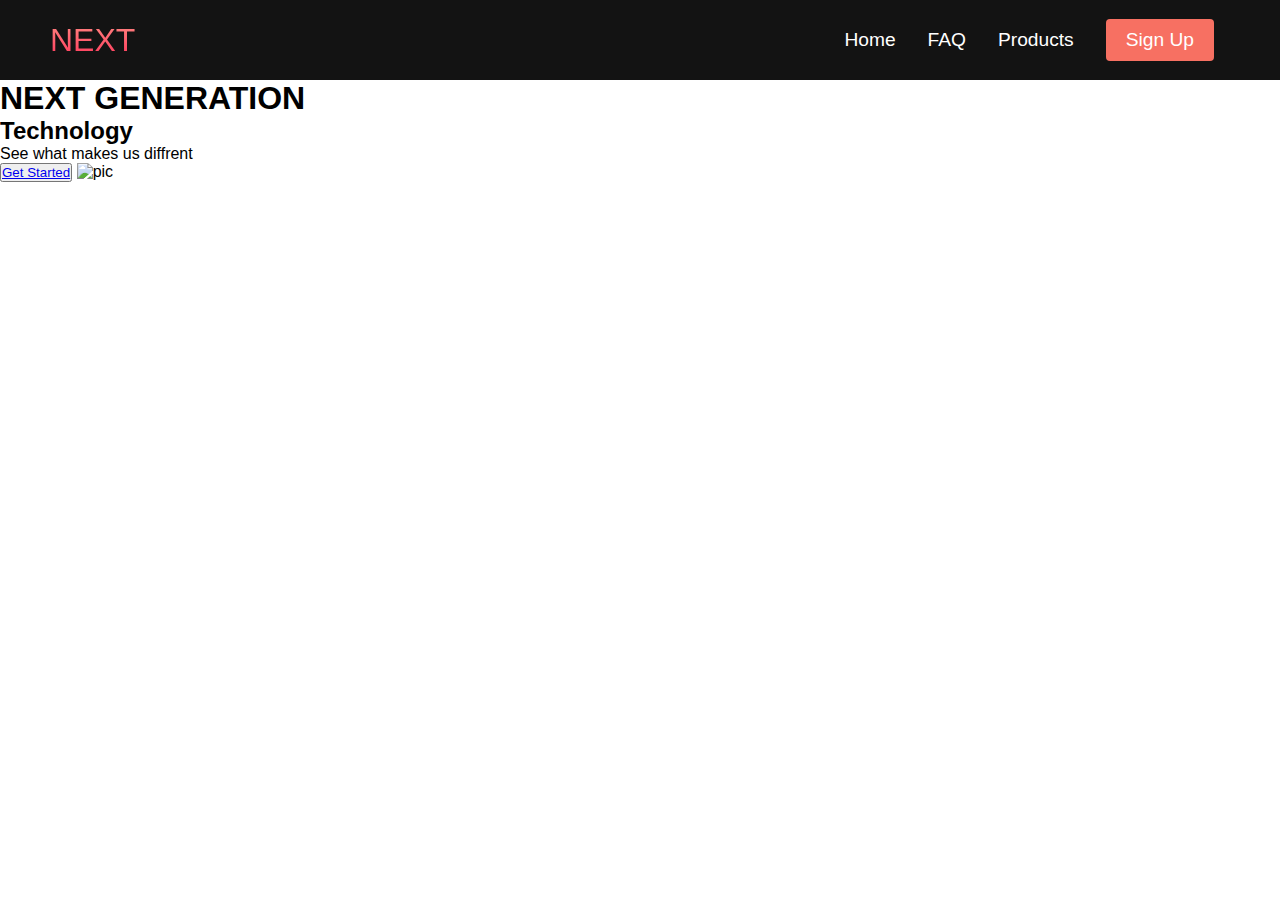
==== index.html @ 68f362f3 "Navigation Bar and main page" ====
<!DOCTYPE html>
<html lang="en">
    <head>
        <meta charset="UTF-8">
        <meta name="viewport"
        content="width=device-width,
        initial-scale=1.0">
        <title>NEXT Website</title>
        <link rel="stylesheet" href="styles.css"/>
        <link rel="stylesheet" href="https://use.fontawesome.com/releases/v5.15.4/css/all.css" integrity="sha384-DyZ88mC6Up2uqS4h/KRgHuoeGwBcD4Ng9SiP4dIRy0EXTlnuz47vAwmeGwVChigm" crossorigin="anonymous">
    </head>
    <body>
        <!--Navigation__Container-->
        <nav class="navbar">
            <div class="navbar__container">
                <a href="/" id="navbar__logo"><i class="fas fa-balance-scale-left"></i>NEXT</a>
                <div class="navbar__toggle" id="mobile-menu">
                <span class="bar"></span>
                <span class="bar"></span>
                <span class="bar"></span>
                </div> 
                <ul class="navbar__menu">
                    <li class="navbar__item">
                        <a href="/" class="navbar__links">Home</a>
                    </li>
                    <li class="navbar__item">
                        <a href="/FAQ.html" class="navbar__links">FAQ</a>
                    </li>
                    <li class="navbar__item">
                        <a href="/" class="navbar__links">Products</a>
                    </li>
                    <li class="navbar__btn">
                        <a href="/" class="button">Sign Up</a>
                    </li>
                </ul>
            </div>
        </nav>
        <!--Main Section-->
        <div class="main">
            <div class="main__container"></div>
            <h1>NEXT GENERATION</h1>
            <h2>Technology</h2>
            <p>See what makes us diffrent</p>
            <button class="main__btn"><a href="/">Get Started</a></button>
            <img scr="images/pic1.svg" alt="pic" id="main__img"/>
        </div>
        <script scr="app.js"></script>
    </body>
</html>
---- styles.css ----
* {
    box-sizing: border-box;
    margin:0;
    padding: 0;
    font-family: 'Kumbh Sans', sans-serif;
}
.navbar{
    background: #131313;
    height: 80px;
    display: flex;
    justify-content: center;
    font-size: 1.2rem;
    position: sticky;
    top:0;
    z-index: 999;
}
.navbar__container {
    display: flex;
    justify-content: space-between;
    height: 80px;
    z-index: 1;
    width:100%;
    max-width: 1300px;
    margin: 0 auto;
    padding: 0 50px;
}

#navbar__logo{
    background-color: #ff8177;
    background-image: linear-gradient(to top, #ff0844 0%, #ffb899 100%);
    background-size: 100%;
    -webkit-background-clip: text;
    -moz-background-clip: text;
    -webkit-text-fill-color: transparent;
    -moz-text-fill-color: transparent;
    display: flex;
    Align-items: center;
    text-decoration: none;
    font-size: 2rem;
}
.navbar__link1{
 color: #131313;
 background: #000;
}
.fa-gem{
    margin-right: 0.5rem;
}
.navbar__menu{
    display: flex;
    align-items: center;
    list-style: none;
    text-align: center;
}
.navbar__item{
    height: 80px;
}
.navbar__links{
    color:#fff;
    display: flex;
    align-items: center;
    justify-content: center;
    text-decoration: none;
    padding: 0 1rem;
    height: 100%;
}

.navbar__btn{
    display: flex;
    justify-content: center;
    align-items: center;
    padding: 0 1rem;
    width: 100%;
}
.button{
    color:#fff;
    display: flex;
    justify-content: center;
    align-items: center;
    text-decoration: none;
    padding: 10px 20px;
    height: 100%;
    width: 100%;
    border: none;
    outline:none;
    border-radius: 4px;
    background: #f77062;
}
.button:hover{
    background: #ff0844;
    transition: all 0.5s ease;
}
.navbar__links:hover{
    color:#f77062;
    transition: all 0.5s ease;
}
@media screen and (max-width:960px) {
    .navbar__container{
    display: flex;
    justify-content: space-between;
    height: 80px;
    z-index: 1;
    max-width: 1300px;
    padding: 0;
    }
    .navbar__menu{
        background:#131313;
        display:grid;
        grid-template-columns: auto;
        margin: 0;
        /*top:-1000px;
        opacity:0;*/
        width: 100%;
        position: absolute;
        transition: all 0.5 ease;
        height: 50vh;
        z-index: -1;
    }
    .navbar__menu.active{
        background: #131313;
        top:100%;
        opacity: 1;
        transition: all 0.5s ease;
        z-index: 99;
        height:50vh;
        font-size: 1.6rem;
    }
    #navbar__logo{
        padding-left:25px;
    }
    .navbar__toggle.bar{
        width: 25px;
        height: 3px;
        margin: 5px auto;
        transition: all 0.5s ease;
        background: #fff;
    }

    .navbar__item{
        width: 100%;
    }
    .navbar_links{
        text-align: center;
        padding: 2rem;
        width: 100%;
        display: table;
    }
    #mobile-menu{
        position: absolute;
        top: 20%;
        right: 5%;
        transform: translate(5%, 20%);
    }
    .navbar__btn{
        padding-bottom: 2rem;
    }
    .button{
        display: flex;
        justify-content: center;
        align-items:center;
        width:80%;
        height: 80%;
        margin:0;
    }
   .navbar__toggle.bar{
       display: block;
       cursor: pointer;
   }
    #mobile-menu.is-active .bar:nth-child(2) {
        opacity: 0;
    }
    #mobile-menu.is-active .bar:nth-child(1) {
        transform: translateY(8px) rotate(45deg);
    }
    #mobile-menu.is-active .bar:nth-child(3){
        transform: translateY(-8px) rotate(-45deg);
    }
    /*Main Section*/
    .main{
        background: #131313;
    }
    .main__container{
        display: grid;
        grid-template-columns: 1fr 1fr;
        align-items: center;
        justify-self: center;
        margin: 0 auto;
        height: 90vh;
        background-color: #141414;
        z-index: 1;
        width:100%;
        max-width:1300px;
        padding: 0 50px;
    }
    .main__content h1{
        font-size: 4rem;
        background-color: #ff8177;
        background-image: linear-gradient(to top, #ff0844 0%, #ffb1ff 100%);
        background-size:100%;
        -webkit-background-clip: text;
        -moz-background-clip: text;
        -webkit-text-fill-color:transparent;
        -moz-text-fill-color: transparent;


    }
}
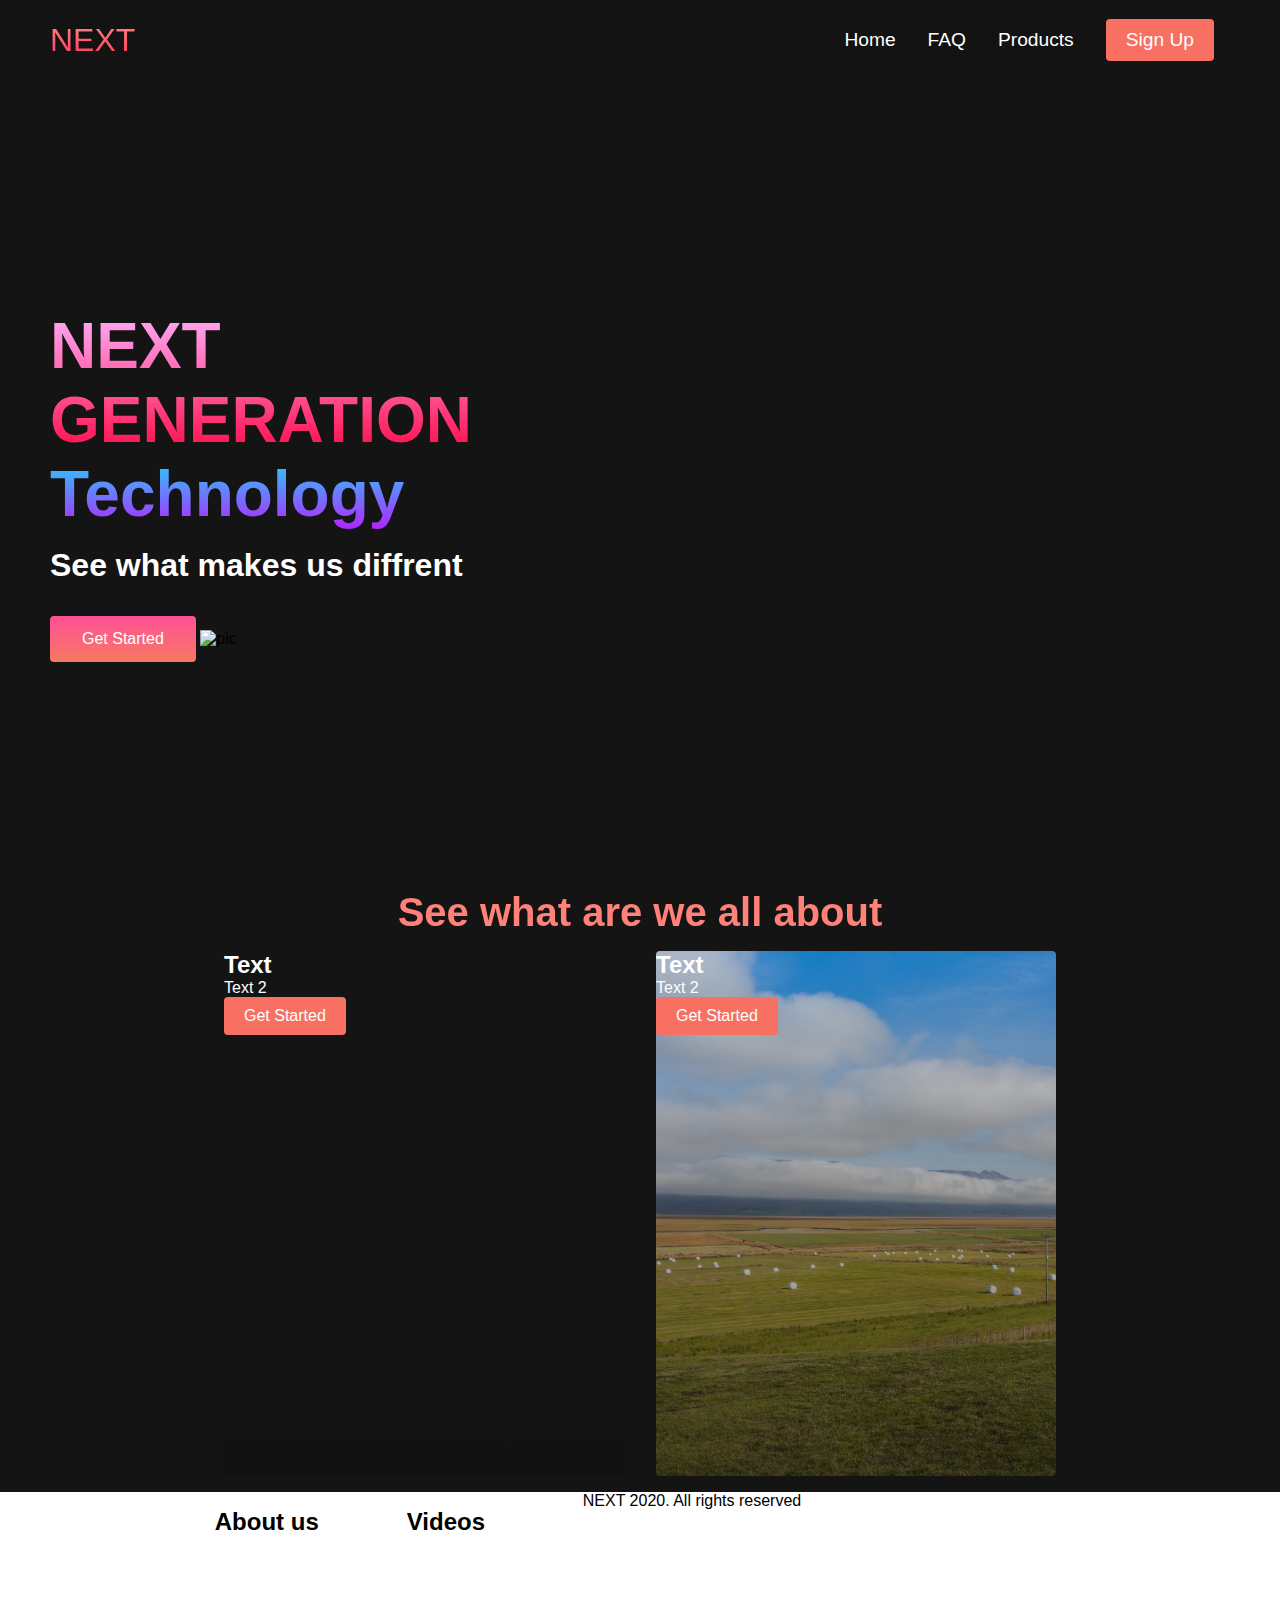
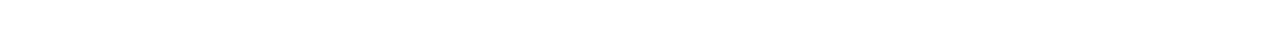
==== commit abdd71c9: "Navbar__main__footer" ====
--- a/index.html
+++ b/index.html
@@ -14,6 +14,7 @@
         <nav class="navbar">
             <div class="navbar__container">
                 <a href="/" id="navbar__logo"><i class="fas fa-balance-scale-left"></i>NEXT</a>
+                <!--TO WORK ON 3 BARS IN PHONE LOOK-->
                 <div class="navbar__toggle" id="mobile-menu">
                 <span class="bar"></span>
                 <span class="bar"></span>
@@ -37,12 +38,53 @@
         </nav>
         <!--Main Section-->
         <div class="main">
-            <div class="main__container"></div>
-            <h1>NEXT GENERATION</h1>
-            <h2>Technology</h2>
-            <p>See what makes us diffrent</p>
-            <button class="main__btn"><a href="/">Get Started</a></button>
-            <img scr="images/pic1.svg" alt="pic" id="main__img"/>
+            <div class="main__container">
+                <div class="main__content">
+                    <h1>NEXT GENERATION</h1>
+                    <h2>Technology</h2>
+                    <p>See what makes us diffrent</p>
+                    <button class="main__btn"><a href="/">Get Started</a></button>
+                    <img scr="images/pic1.svg" alt="pic" id="main__img"/>
+                </div>
+            </div>
+        </div>
+        <!--Services-->
+        <div class="service">
+            <h1>See what are we all about</h1>
+            <div class="service__container">
+                <div class="service__card">
+                    <h2>Text</h2>
+                    <p>Text 2</p>
+                    <button>Get Started</button>
+                </div>
+                <div class="service__card">
+                    <h2>Text</h2>
+                    <p>Text 2</p>
+                    <button>Get Started</button>
+                </div>
+            </div>
+        </div>
+        <!--Footer Sec-->
+        <div class="footer__container">
+            <div class="footer__links">
+                <div class="footer__link--wrapper">
+                    <div class="footer__link--items">
+                        <h2>About us</h2>
+                        <a href="/">Careers</a>
+                        <a href="/">Contact Us</a>
+                        <a href="/">Terms of Service</a>
+                    </div>
+                </div>
+                <div class="footer__link--wrapper">
+                    <div class="footer__link--items">
+                        <h2>Videos</h2>
+                        <a href="/">Youtube channel</a>
+                        <a href="/">Wanna collaboration?</a>
+                        <a href="/">Newest video</a>
+                    </div>
+                    <p class="website__rights">NEXT 2020. All rights reserved</p>
+                </div>
+            </div>
         </div>
         <script scr="app.js"></script>
     </body>
--- a/styles.css
+++ b/styles.css
@@ -2,7 +2,7 @@
     box-sizing: border-box;
     margin:0;
     padding: 0;
-    font-family: 'Kumbh Sans', sans-serif;
+    font-family: 'Open Sans', sans-serif;
 }
 .navbar{
     background: #131313;
@@ -174,9 +174,10 @@
     #mobile-menu.is-active .bar:nth-child(3){
         transform: translateY(-8px) rotate(-45deg);
     }
+}
     /*Main Section*/
     .main{
-        background: #131313;
+        background-color: #141414;
     }
     .main__container{
         display: grid;
@@ -200,7 +201,236 @@
         -moz-background-clip: text;
         -webkit-text-fill-color:transparent;
         -moz-text-fill-color: transparent;
+    }
+    .main__content h2{
+        font-size: 4rem;
+        background-color: #ff8177;
+        background-image: linear-gradient(to top, #b721ff 0%, #21d4fd 100%);
+        background-size:100%;
+        -webkit-background-clip: text;
+        -moz-background-clip: text;
+        -webkit-text-fill-color:transparent;
+        -moz-text-fill-color: transparent;
+    }
+.main__content p{
+    margin-top: 1rem;
+    font-size: 2rem;
+    font-weight:700;
+    color:#fff;
+}
+.main__btn {
+    font-size: 1rem;
+    background-image: linear-gradient(to top, #f77962 0%, #fe5196 100%);
+    padding: 14px 32px;
+    border: none;
+    border-radius:  4px;
+    color:#fff;
+    cursor: pointer;
+    transition: all 0.5s ease;
+    outline: none;
+    margin-top: 2rem;
+    position:relative;
+}
+.main__btn a{
+    position:relative;
+    z-index:2;
+    color: #fff;
+    text-decoration:none;
+}
+.main__btn:after{
+    position: absolute;
+    content: '';
+    top:0;
+    left:0;
+    width:0;
+    height:100%;
+    background: #4837ff;
+    transition: all 0.5s ease;
+}
+.main__btn:hover{
+    color:#ffb1ff;
+}
+.main__btn:hover:after{
+    width: 100%;
+}
+.main__img--container{
+    text-align: center;
+}
+#main_img{
+    height: 80%;
+    width: 80%;
+}
 
+/* Mobile */
+@media screen and (max-width: 960px) {
+    .main__container{
+        display: grid;
+        grid-template-columns: auto;
+        align-items: center;
+        justify-self: center;
+        width: 100%;
+        margin: 0 auto;
+        margin: 0 auto;
+        height: 90hv;
+    }
+    .main__content{
+        text-align: center;
+        margin-bottom: 4rem;
+    }
+    .main_content h1 {
+        font-size:2.5rem;
+        margin-top: 2rem;
+    }
+    .main__content h2{
+        font-size: 3rem;
+    }
+    .main__content h3{
+        font-size: 1rem;
+        margin-top:1rem;
+    }
+    .main__content p{
+        margin-top:2rem;
+        font-size: 1.5rem;
+    }
+    .main__btn{
+        padding: 12px 36px;
+        margin: 2.5rem 0;
+    }
+}
+/*Services*/
+.service{
+    background: #141414;
+    display: flex;
+    flex-direction: column;
+    align-items: center;
+    height: 100hv;
+}
+.service h1{
+    background-color: #ff8177;
+    background-image: linear-gradient(to right, #ff8177 0% #ff8c7f 21% #cf667c 78% #b12a6b 100%);
+    background-size: 100%;
+    margin: bottom 5rem;
+    font-size: 2.5rem;
+    -webkit-background-clip: text;
+    -moz-background-clip: text;
+    -webkit-text-fill-color:transparent;
+    -moz-text-fill-color: transparent;
+}
+.service__container{
+    display: flex;
+    justify-content: center;
+    flex-wrap: wrap;
+}
+.service__card{
+    margin: 1rem;
+    height:525px;
+    width:400px;
+    border-radius: 4px;
+    background-image: linear-gradient(to bottom, rgba(0,0,0,0)0%, rgba(17, 17, 17, 0.6) 100% ), url('/images/pic3.jpg');
+    background-size:cover;
+    position:relative;
+    color:#fff;
+}
+.service__card:nth-child(2){
+    margin: 1rem;
+    height:525px;
+    width:400px;
+    border-radius: 4px;
+    background-image: linear-gradient(to bottom, rgba(0,0,0,0)0%, rgba(17, 17, 17, 0.6) 100% ), url('/images/pic2.jpg');
+    background-size:cover;
+    position:relative;
+    color:#fff;
+}
+.services h2{
+    position:absolute;
+    top: 350px;
+    left:30px
+}
+.service__card p{
+    position: absoulute;
+    top:400px;
+    left:30px;
+}
+.service__card button{
+    color:#fff;
+    padding: 10px 20px;
+    border: none;
+    outline: none;
+    border-radius: 4px;
+    background: #f77062;
+    top:440px;
+    left:30px;
+    font-size: 1rem;
+    cursor: pointer;
+}
+.service__card:hover{
+    transform: scale(1.05);
+    transition:all 0.3s ease;
+    cursor:pointer;
+    
+}
+@media screen and (max-width: 960px){
+    .service{
+        height: 1600px;
+    }
+    .service h1{
+        font-size: 1.2rem;
+    }
+    .service__card{
+        width: 400px;
+    }
 
-    }
+}
+/*Footer Cont*/
+.footer.container{
+    background-color: #141414;
+    padding: 5rem 0;
+    display: flex;
+    flex-direction: column;
+    justify-content: center;
+    cursor:pointer;
+    text-decoration: none;
+    font-size: 2rem;
+}
+#footer__logo{
+    color: #fff;
+    display: flex;
+    align-items: center;
+    cursor:pointer;
+    text-decoration: none;
+    font-size: 2rem;
+}
+.footer__links{
+    width:100%;
+    max-width: 1000px;
+    display: flex;
+    justify-content: center;
+}
+.footer__link--wrapper{
+    display: flex;
+}
+.footer__link--items{
+    display:flex;
+    flex-direction: column;
+    align-items: flex-start;
+    margin: 16px;
+    text-align:left;
+    width: 160px;
+    box-sizing: border-box;
+}
+.footer__link--items h2{
+    margin-bottom: 16px;
+}
+.foooter__link--items > h2{
+    color:#fff;
+}
+.footer__link--items a{
+    color: #fff;
+    text-decoration: none;
+    margin-bottom: 0.5rem;
+    
+}
+.footer__link--items a:hover{
+    color:#e9e9e9;
+    transition: 0.5s ease-out;
 }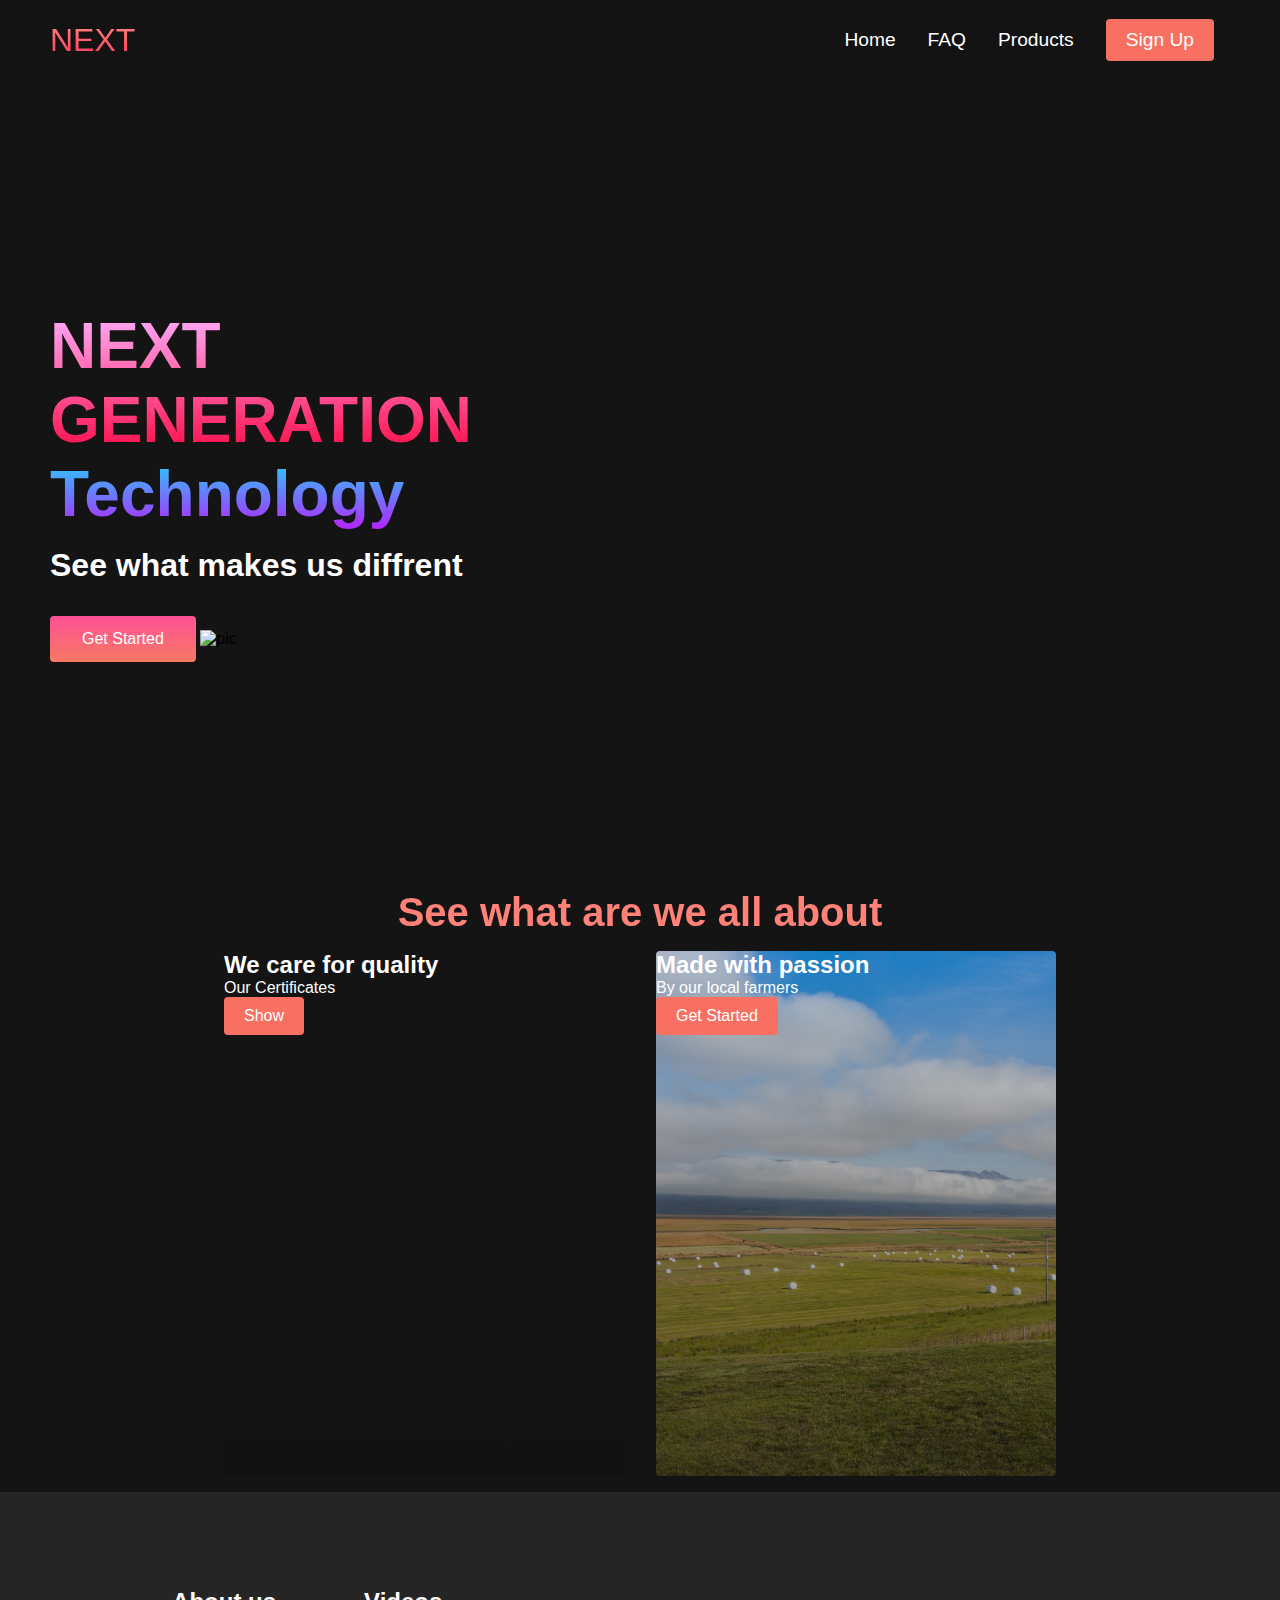
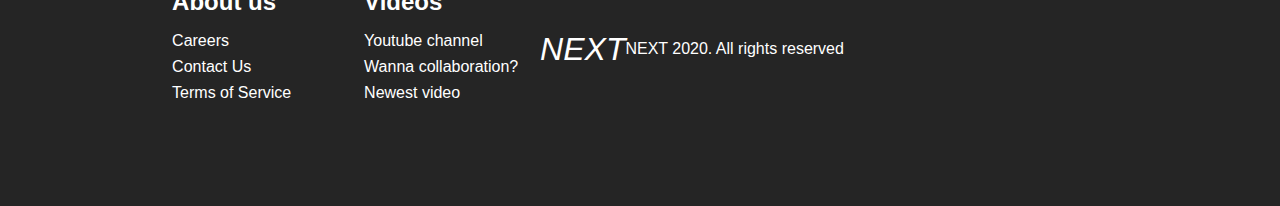
==== commit 64158277: "Starter page done" ====
--- a/index.html
+++ b/index.html
@@ -53,13 +53,13 @@
             <h1>See what are we all about</h1>
             <div class="service__container">
                 <div class="service__card">
-                    <h2>Text</h2>
-                    <p>Text 2</p>
-                    <button>Get Started</button>
+                    <h2>We care for quality</h2>
+                    <p>Our Certificates</p>
+                    <button>Show</button>
                 </div>
                 <div class="service__card">
-                    <h2>Text</h2>
-                    <p>Text 2</p>
+                    <h2>Made with passion</h2>
+                    <p>By our local farmers</p>
                     <button>Get Started</button>
                 </div>
             </div>
@@ -82,6 +82,7 @@
                         <a href="/">Wanna collaboration?</a>
                         <a href="/">Newest video</a>
                     </div>
+                    <a href="/" class="footer__logo"><i class="fas fa-balance-scale-left">NEXT</i></a>
                     <p class="website__rights">NEXT 2020. All rights reserved</p>
                 </div>
             </div>
--- a/styles.css
+++ b/styles.css
@@ -303,7 +303,7 @@
     display: flex;
     flex-direction: column;
     align-items: center;
-    height: 100hv;
+    height: 1hv;
 }
 .service h1{
     background-color: #ff8177;
@@ -382,17 +382,17 @@
 
 }
 /*Footer Cont*/
-.footer.container{
-    background-color: #141414;
+.footer__container{
+    background: #252525;
     padding: 5rem 0;
     display: flex;
     flex-direction: column;
     justify-content: center;
     cursor:pointer;
     text-decoration: none;
-    font-size: 2rem;
-}
-#footer__logo{
+    
+}
+.footer__logo{
     color: #fff;
     display: flex;
     align-items: center;
@@ -410,6 +410,7 @@
     display: flex;
 }
 .footer__link--items{
+    color: #fff;
     display:flex;
     flex-direction: column;
     align-items: flex-start;
@@ -433,4 +434,30 @@
 .footer__link--items a:hover{
     color:#e9e9e9;
     transition: 0.5s ease-out;
+    transform: scale(1.020)
+}
+.website__rights{
+        color: #fff;
+        display: flex;
+        align-items: center;
+        cursor:pointer;
+        text-decoration: none;
+}
+@media screen and(max-width: 920px) {
+    .footer__links{
+        padding-top: 2rem;
+    }
+    #footer__logo{
+        margin-bottom: 2rem;
+    }
+    .website__rights{
+        margin-bottom: 2rem;
+    }
+}
+@media screen and (max-width: 480px){
+    .footer__link--items{
+    margin: 0;
+    padding: 10px;
+    width: 100%;
+    }
 }